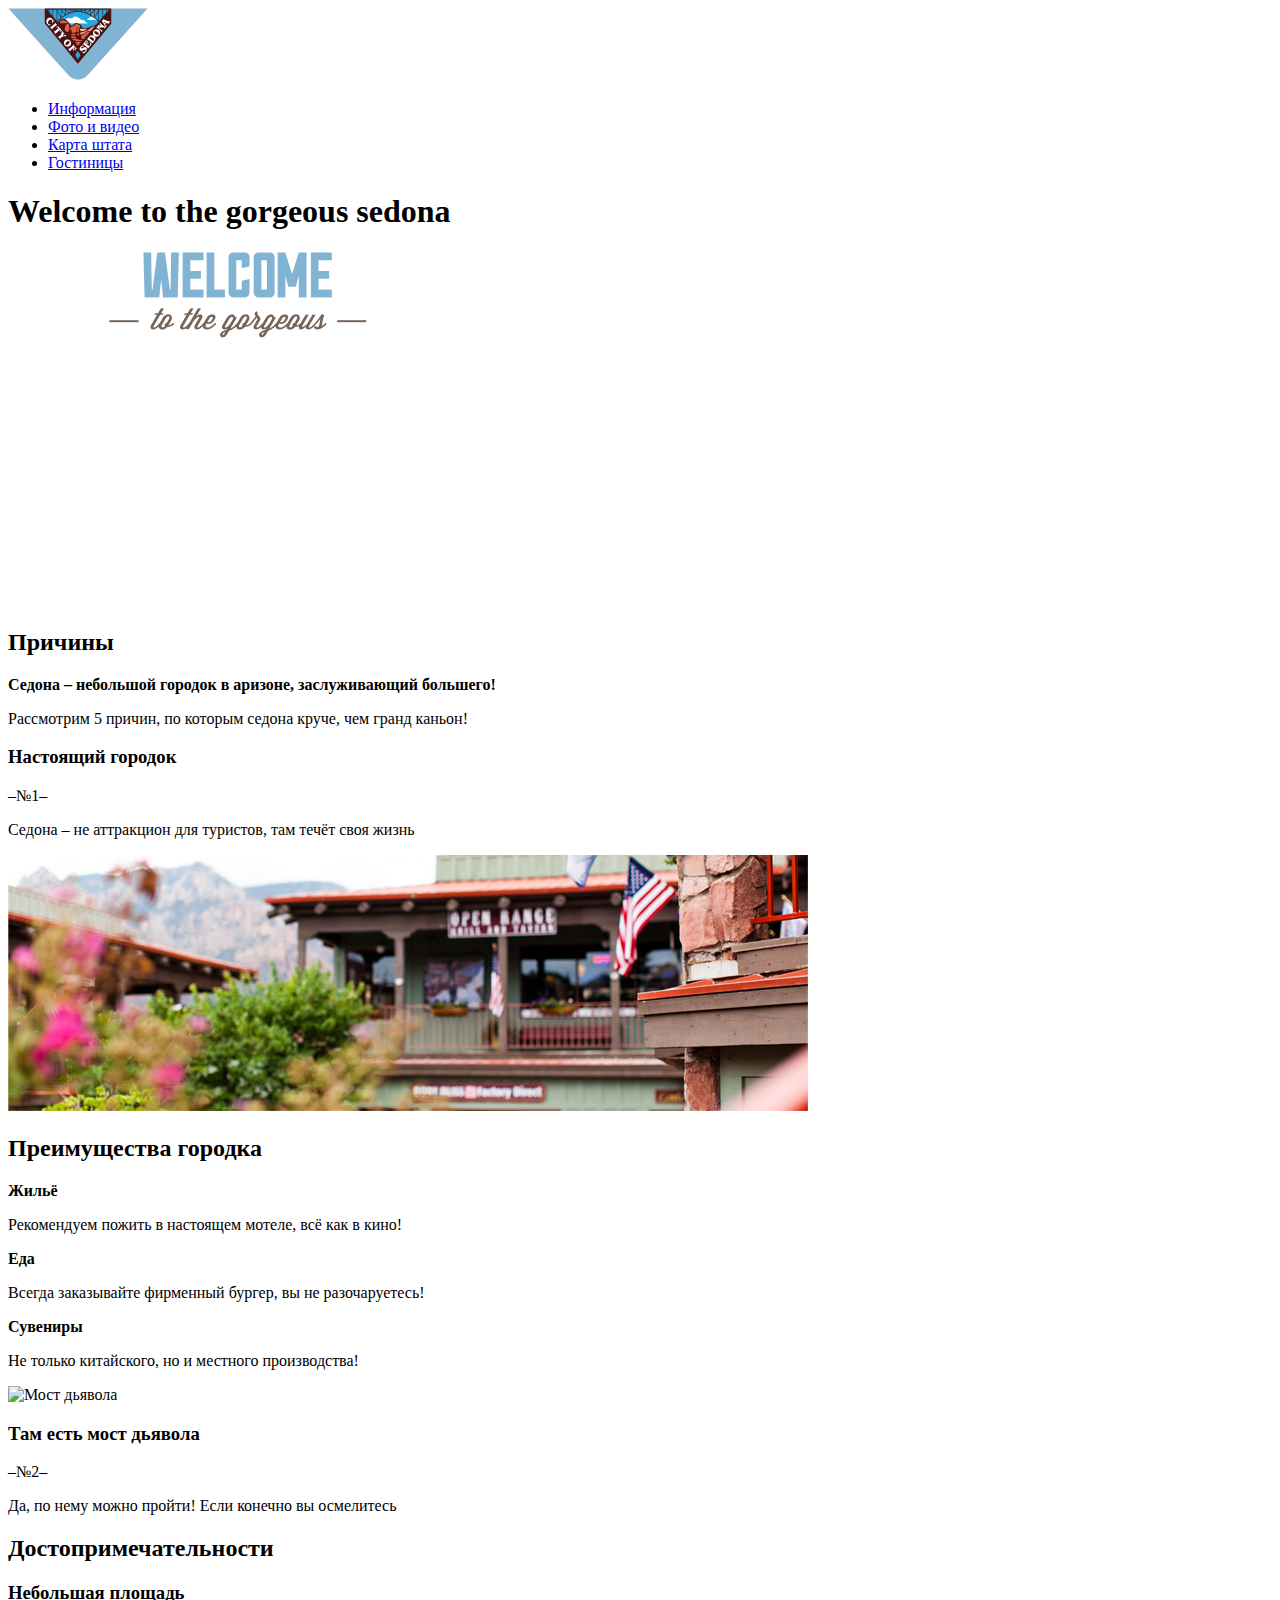
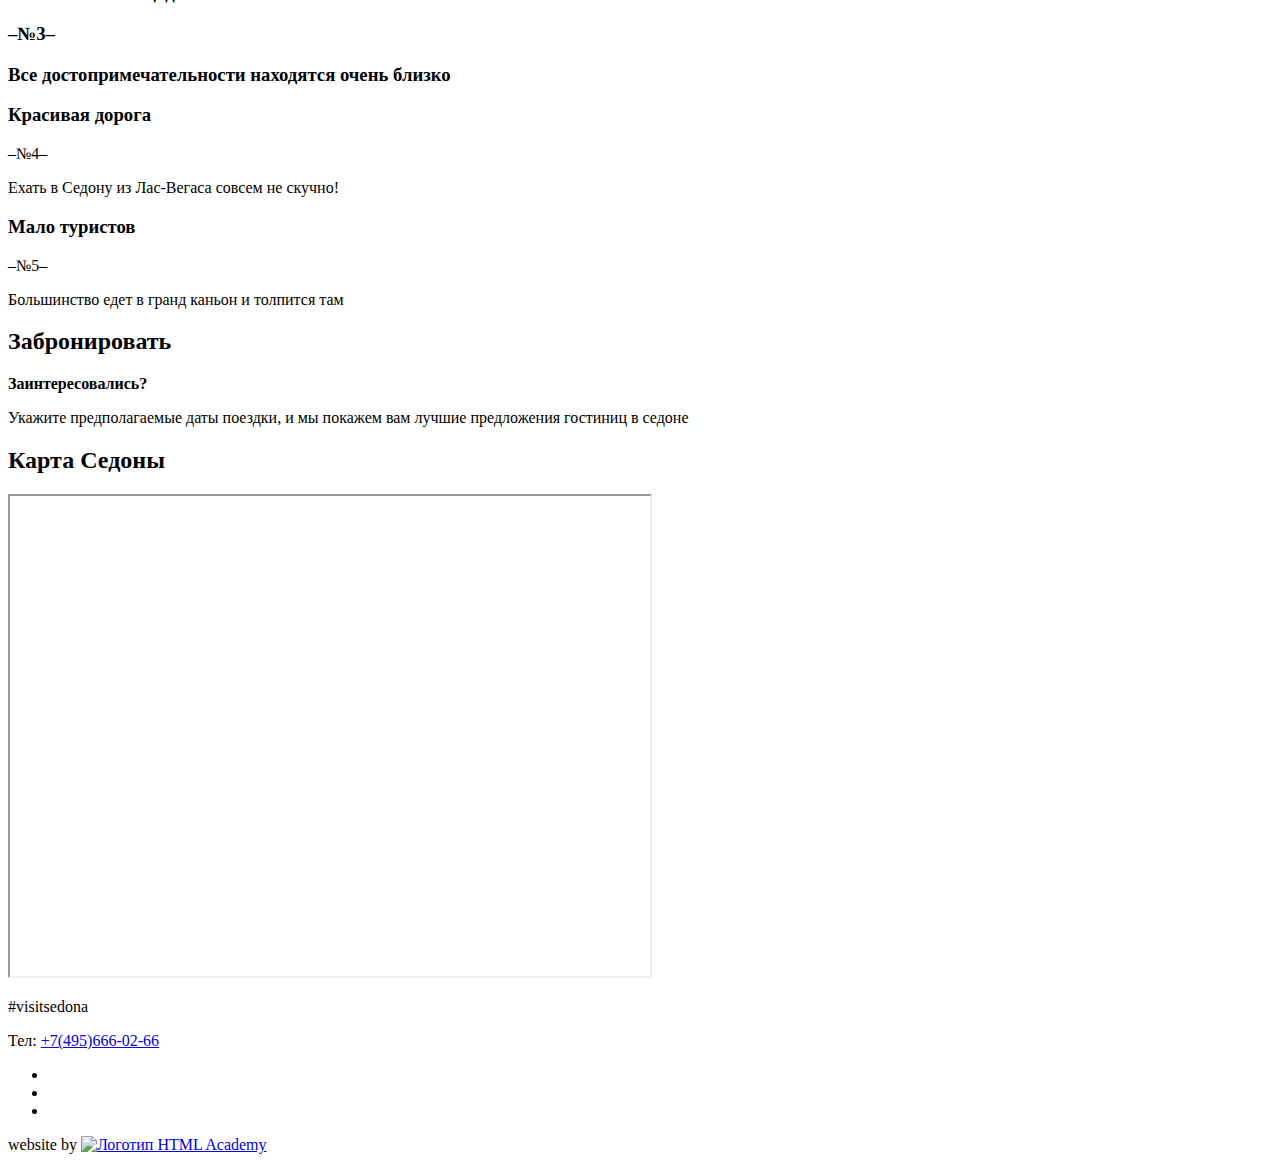
==== index.html @ 11e64c8a "Личный проект: дополняем разметку" ====
<!DOCTYPE html>
<html lang="ru">
<head>
  <meta charset="utf-8">
  <title> Главная HTML Academy: Седона</title>
</head>
<body>
  <header class="header">
    <a class="logo">
      <img src="img/logo.png" alt="Логотип сайта">
    </a>
    <nav class="header_nav">
      <ul class="header_ul">
        <li><a href="#">Информация</a></li>
        <li><a href="#">Фото и видео</a></li>
        <li><a href="#">Карта штата</a></li>
        <li><a href="#">Гостиницы</a></li>
      </ul>
    </nav>
  </header>
  <main>
    <section class="welcome">
      <h1 class="visually-hidden">Welcome to the gorgeous sedona</h1>
      <img src="img/welcome.png" alt="Welcome to the gorgeous sedona">
    </section>
    <section class="reasons">
      <h2 class="visually-hidden">Причины</h2>
      <b>Седона &ndash; небольшой городок в аризоне, заслуживающий большего!</b>
      <p class="welcome_reasons">Рассмотрим 5 причин, по которым седона круче, чем гранд каньон!</p>
    </section>
    <section class="reason-wrapper">
      <div class="reason">
        <h3>Настоящий городок</h3>
        <p>&ndash;&#8470;1&ndash;</p>
        <p>Седона &ndash; не аттракцион для туристов, там течёт своя жизнь</p>
      </div>
      <img src="img/feature-picture.jpg" alt="Городок Седона">
    </section>
    <section class="sub-reason">
      <h2 class="visually-hidden">Преимущества городка</h2>
      <div class="housing">
        <b>Жильё</b>
        <p>Рекомендуем пожить в настоящем мотеле, всё как в кино!</p>
      </div>
      <div class="food">
        <b>Еда</b>
        <p>Всегда заказывайте фирменный бургер, вы не разочаруетесь!</p>
      </div>
      <div class="gifts">
        <b>Сувениры</b>
        <p>Не только китайского, но и местного производства!</p>
      </div>
    </section>
    <section class="reason-wrapper">
      <div class="reason">
        <img src="img/layer-5.png" alt="Мост дьявола">
        <h3>Там есть мост дьявола</h3>
        <p>&ndash;&#8470;2&ndash;</p>
        <p>Да, по нему можно пройти! Если конечно вы осмелитесь</p>
      </div>
    </section>
    <section class="sub-reason">
      <h2 class="visually-hidden">Достопримечательности</h2>
      <div class="reason">
        <h3>Небольшая площадь</h>
          <p>&ndash;&#8470;3&ndash;</p>
          <p>Все достопримечательности находятся очень близко</p>
        </div>
        <div class="reason">
          <h3>Красивая дорога</h3>
          <p>&ndash;&#8470;4&ndash;</p>
          <p>Ехать в Седону из Лас-Вегаса совсем не скучно!</p>
        </div>
        <div class="reason">
          <h3>Мало туристов</h3>
          <p>&ndash;&#8470;5&ndash;</p>
          <p>Большинство едет в гранд каньон и толпится там</p>
        </div>
      </section>
      <section class="check-in">
        <h2 class="visually-hidden">Забронировать</h2>
        <b>Заинтересовались?</b>
        <p>Укажите предполагаемые даты поездки, и мы покажем вам лучшие предложения гостиниц в седоне</p>
        <form class="hotel_search"></form>
      </section>
      <section class="map">
        <h2 class="visually-hidden">Карта Седоны</h2>
        <iframe src="https://www.google.ru/maps/d/embed?mid=1x_XVrxJTtkmkq0SkIdIhxNOTCH0&hl=ru" width="640" height="480"></iframe>
      </section>
    </main>
  <footer>
    <div class="footer-tag">
      <p class="tag">#visitsedona</p>
      <p>Тел: <a href="tel:+74956660266">+7(495)666-02-66</a></p>
    </div>
    <ul>
      <li><a href="#"></a></li>
      <li><a href="#"></a></li>
      <li><a href="#"></a></li>
    </ul>
    <p class="copyright-website">website by
      <a href="https://htmlacademy.ru/intensive/htmlcss">
      <img src="img/logo-htmla.png" alt="Логотип HTML Academy"></a>
    </p>
  </footer>
  </body>
  </html>
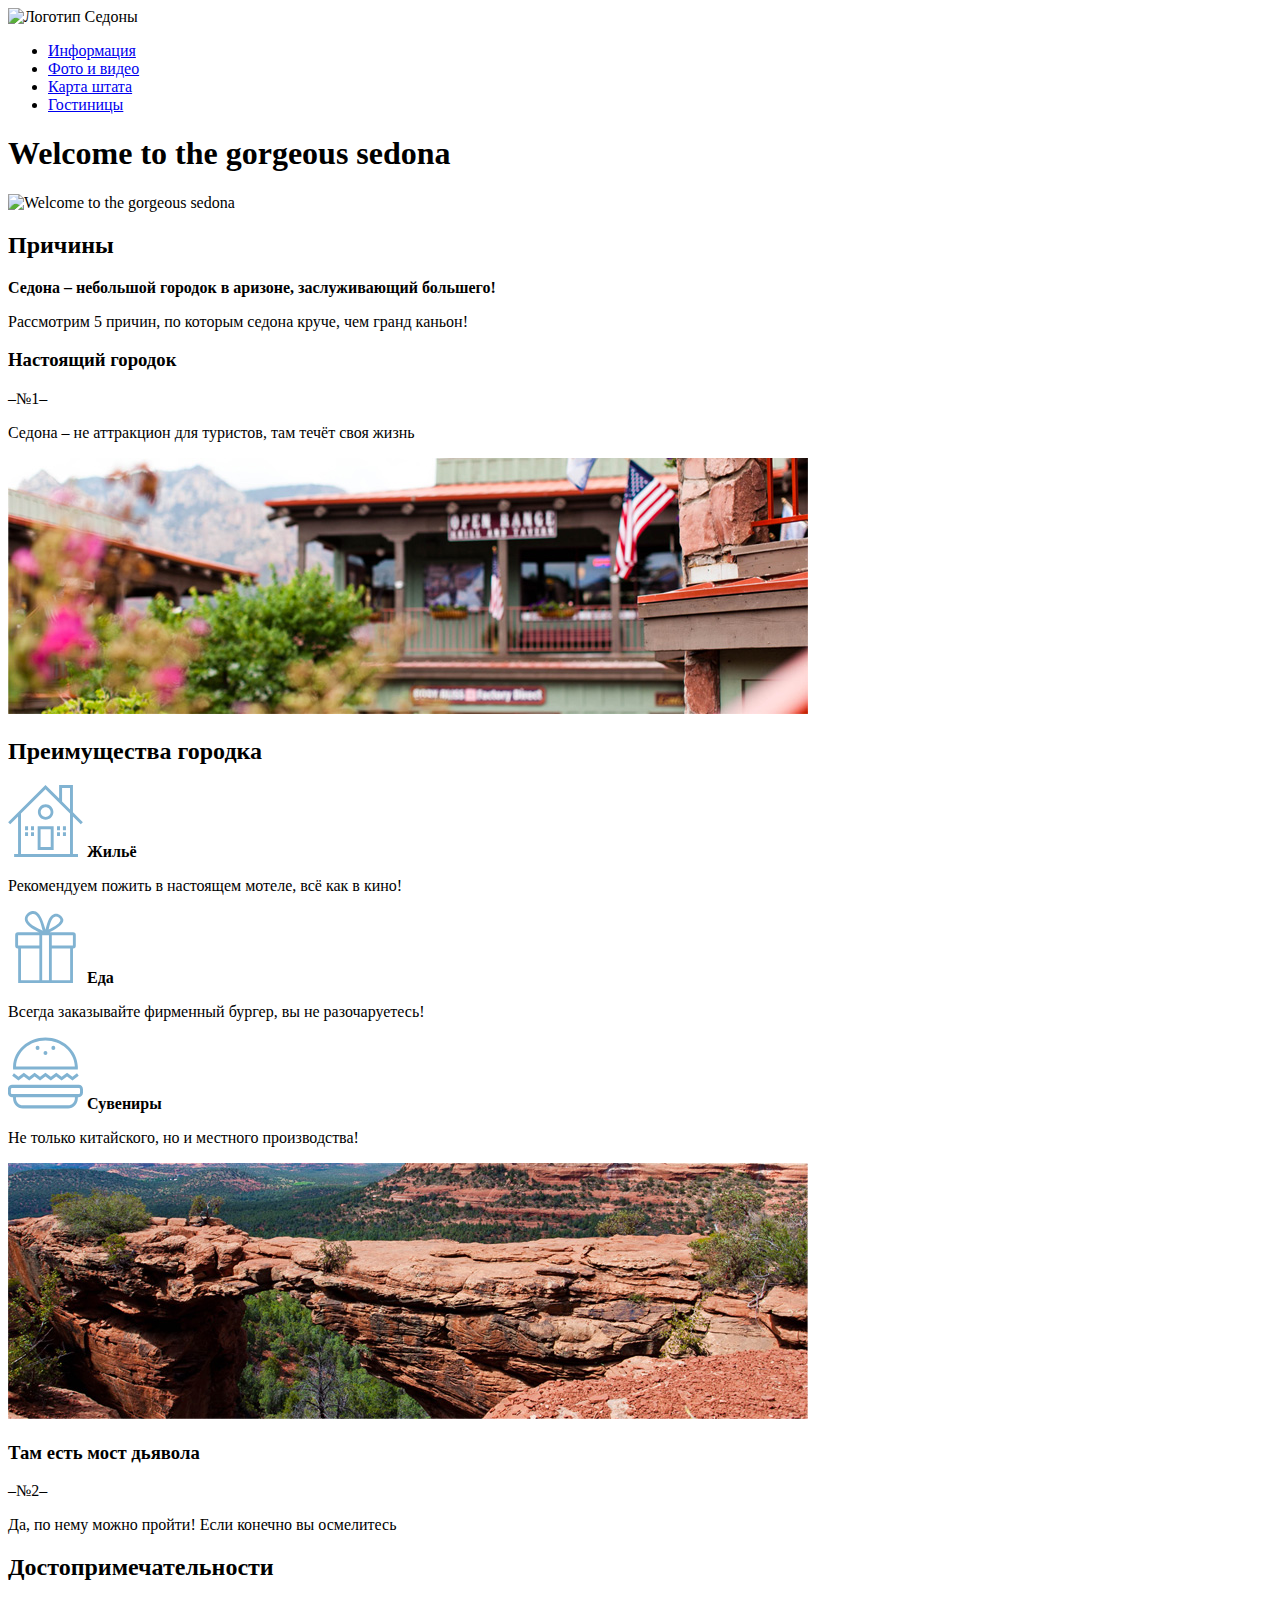
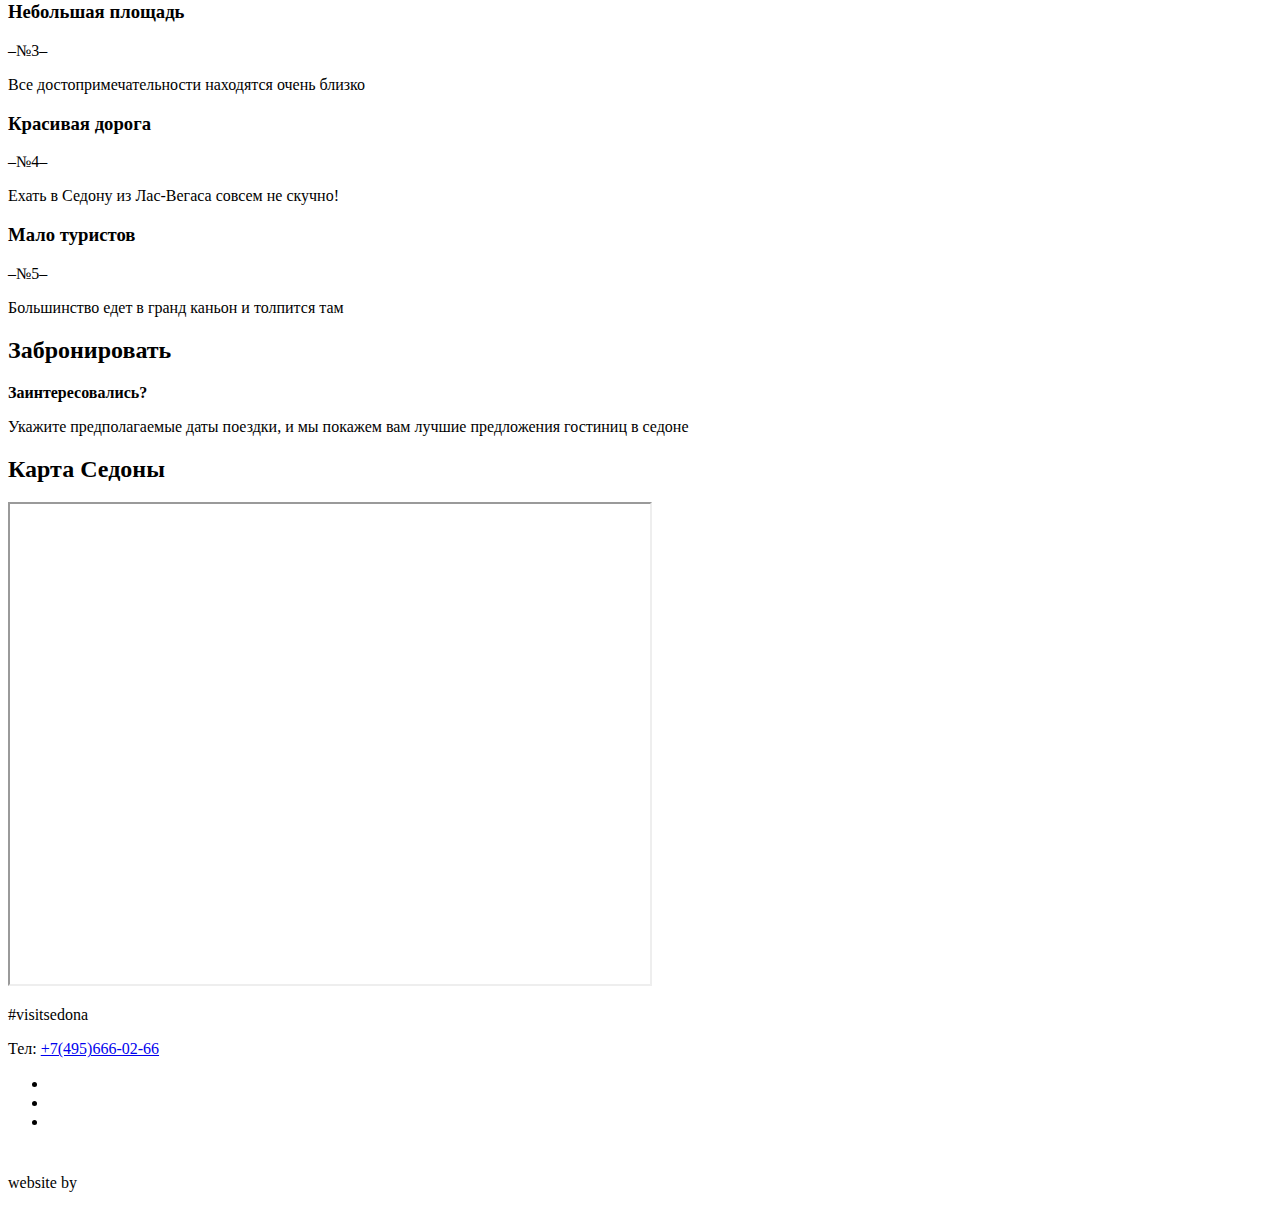
==== commit e5a5c6d0: "Личный проект: начинаем готовить графику" ====
--- a/index.html
+++ b/index.html
@@ -7,7 +7,7 @@
 <body>
   <header class="header">
     <a class="logo">
-      <img src="img/logo.png" alt="Логотип сайта">
+      <img src="img/logo.svg" width="140" height="71" alt="Логотип Седоны">
     </a>
     <nav class="header_nav">
       <ul class="header_ul">
@@ -21,7 +21,7 @@
   <main>
     <section class="welcome">
       <h1 class="visually-hidden">Welcome to the gorgeous sedona</h1>
-      <img src="img/welcome.png" alt="Welcome to the gorgeous sedona">
+      <img src="img/welcome.svg" width="459" height="353" alt="Welcome to the gorgeous sedona">
     </section>
     <section class="reasons">
       <h2 class="visually-hidden">Причины</h2>
@@ -34,26 +34,29 @@
         <p>&ndash;&#8470;1&ndash;</p>
         <p>Седона &ndash; не аттракцион для туристов, там течёт своя жизнь</p>
       </div>
-      <img src="img/feature-picture.jpg" alt="Городок Седона">
+      <img src="img/feature-picture.jpg" width="800" height="256" alt="Городок Седона">
     </section>
     <section class="sub-reason">
       <h2 class="visually-hidden">Преимущества городка</h2>
       <div class="housing">
+        <img src="img/icon-1.svg" width="75px" height="72px" alt="Жильё">
         <b>Жильё</b>
         <p>Рекомендуем пожить в настоящем мотеле, всё как в кино!</p>
       </div>
       <div class="food">
+        <img src="img/icon-2.svg" width="75px" height="72px" alt="Еда">
         <b>Еда</b>
         <p>Всегда заказывайте фирменный бургер, вы не разочаруетесь!</p>
       </div>
       <div class="gifts">
+        <img src="img/icon-3.svg" width="75px" height="72px" alt="Сувениры">
         <b>Сувениры</b>
         <p>Не только китайского, но и местного производства!</p>
       </div>
     </section>
     <section class="reason-wrapper">
       <div class="reason">
-        <img src="img/layer-5.png" alt="Мост дьявола">
+        <img src="img/layer-5.jpg" width="800" height="256" alt="Мост дьявола">
         <h3>Там есть мост дьявола</h3>
         <p>&ndash;&#8470;2&ndash;</p>
         <p>Да, по нему можно пройти! Если конечно вы осмелитесь</p>
@@ -62,7 +65,7 @@
     <section class="sub-reason">
       <h2 class="visually-hidden">Достопримечательности</h2>
       <div class="reason">
-        <h3>Небольшая площадь</h>
+        <h3>Небольшая площадь</h3>
           <p>&ndash;&#8470;3&ndash;</p>
           <p>Все достопримечательности находятся очень близко</p>
         </div>
@@ -94,13 +97,13 @@
       <p>Тел: <a href="tel:+74956660266">+7(495)666-02-66</a></p>
     </div>
     <ul>
-      <li><a href="#"></a></li>
-      <li><a href="#"></a></li>
-      <li><a href="#"></a></li>
+      <li><a href="#"><img src="img/twitter.svg" width="17px" height="15px" alt="твиттер"></a></li>
+      <li><a href="#"><img src="img/fb-icon.svg" width="17px" height="15px" alt="фейсбук"></a></li>
+      <li><a href="#"><img src="img/youtube.svg" width="17px" height="15px" alt="ютуб"></a></li>
     </ul>
     <p class="copyright-website">website by
       <a href="https://htmlacademy.ru/intensive/htmlcss">
-      <img src="img/logo-htmla.png" alt="Логотип HTML Academy"></a>
+      <img src="img/logo-htmla.svg" width="115" height="41" alt="Логотип HTML Academy"></a>
     </p>
   </footer>
   </body>
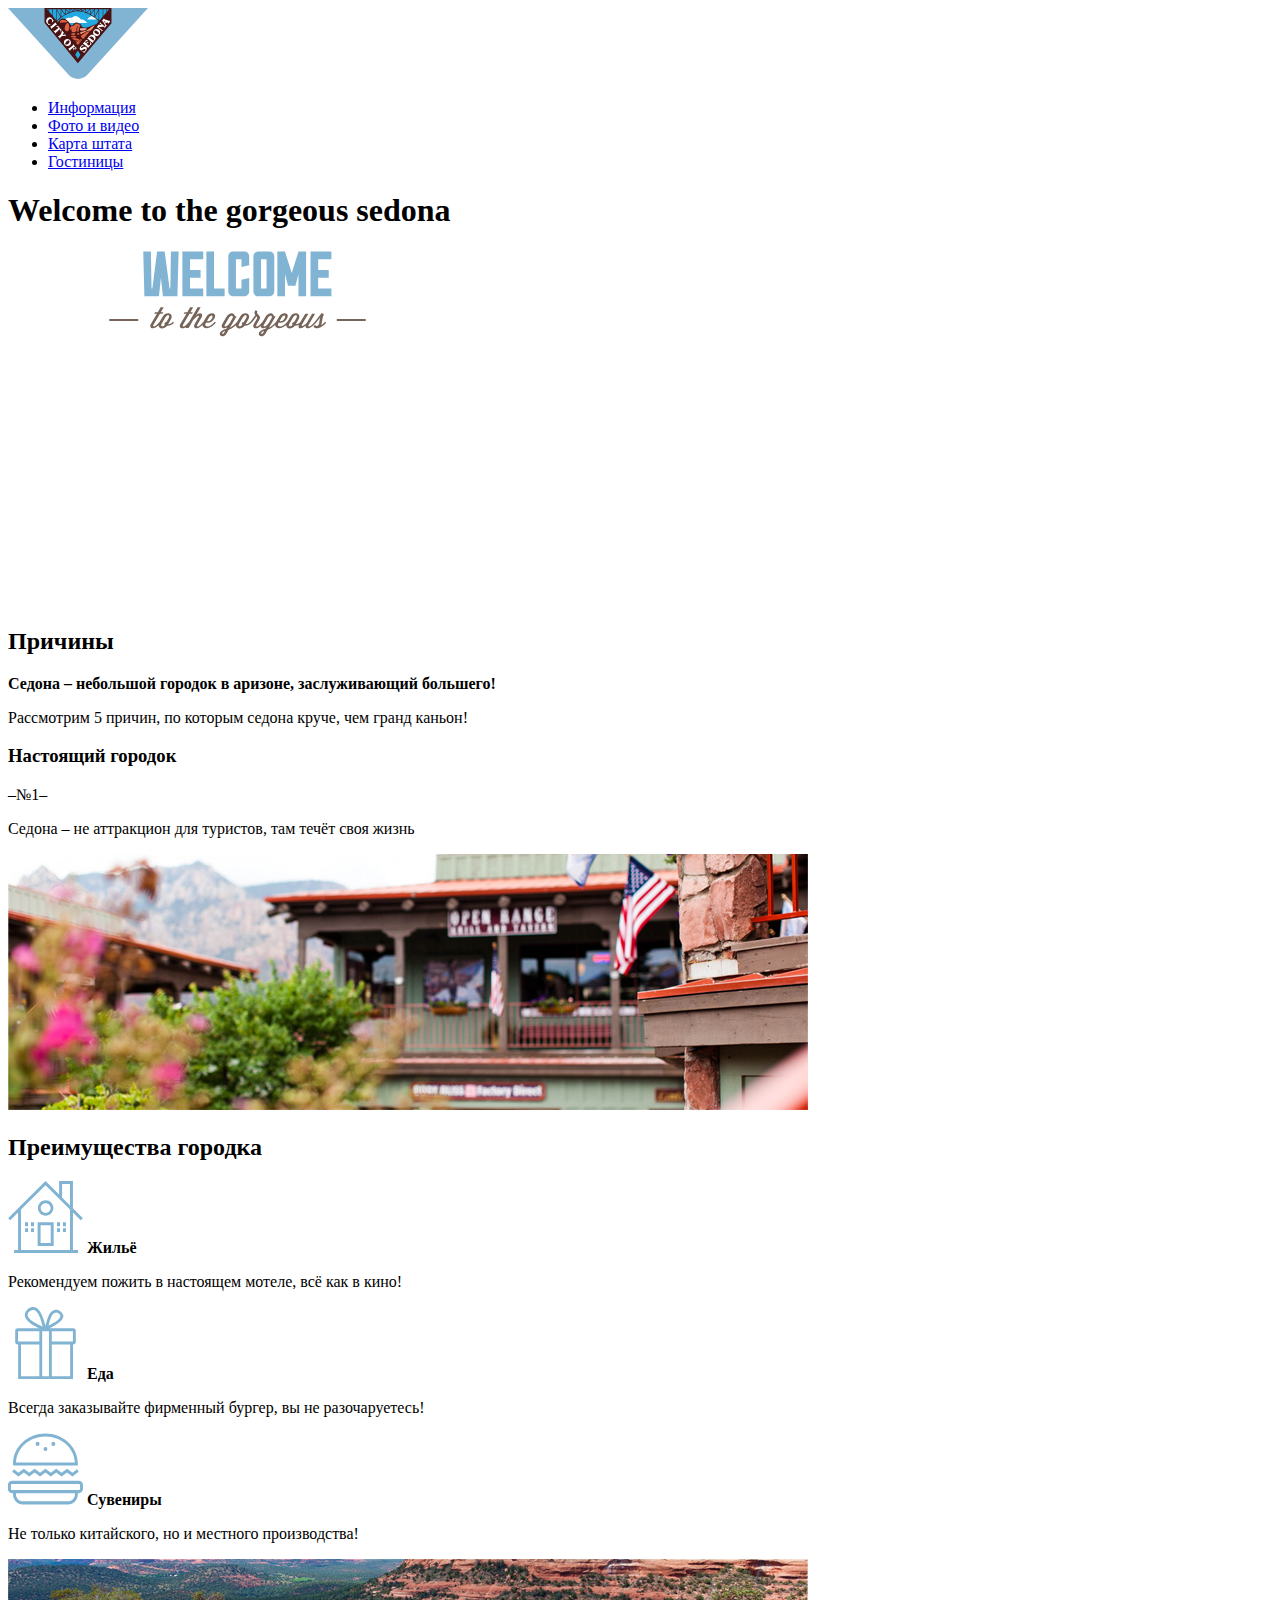
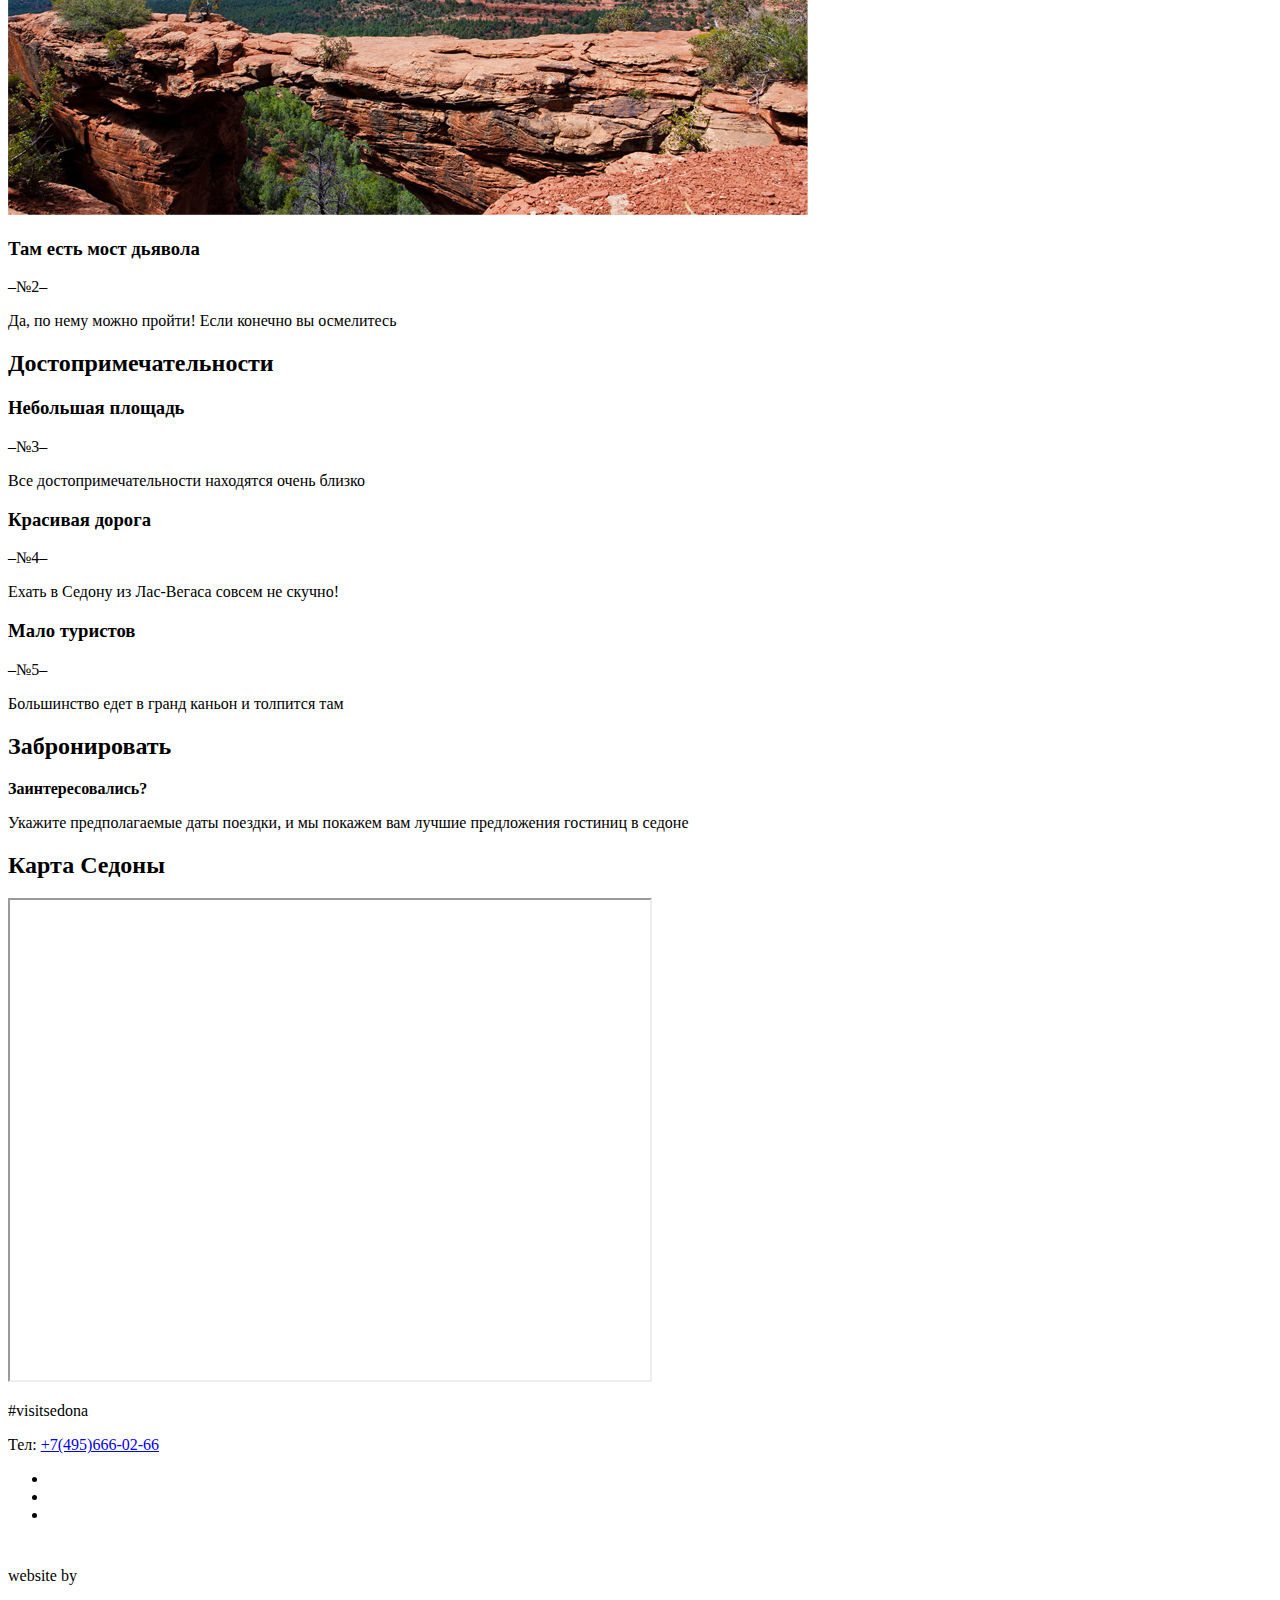
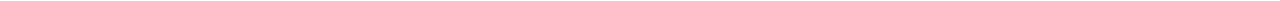
==== commit fea01085: "Личный проект: начинаем готовить графику" ====
--- a/index.html
+++ b/index.html
@@ -97,9 +97,9 @@
       <p>Тел: <a href="tel:+74956660266">+7(495)666-02-66</a></p>
     </div>
     <ul>
-      <li><a href="#"><img src="img/twitter.svg" width="17px" height="15px" alt="твиттер"></a></li>
-      <li><a href="#"><img src="img/fb-icon.svg" width="17px" height="15px" alt="фейсбук"></a></li>
-      <li><a href="#"><img src="img/youtube.svg" width="17px" height="15px" alt="ютуб"></a></li>
+      <li><a href="#"></a></li>
+      <li><a href="#"></a></li>
+      <li><a href="#"></a></li>
     </ul>
     <p class="copyright-website">website by
       <a href="https://htmlacademy.ru/intensive/htmlcss">
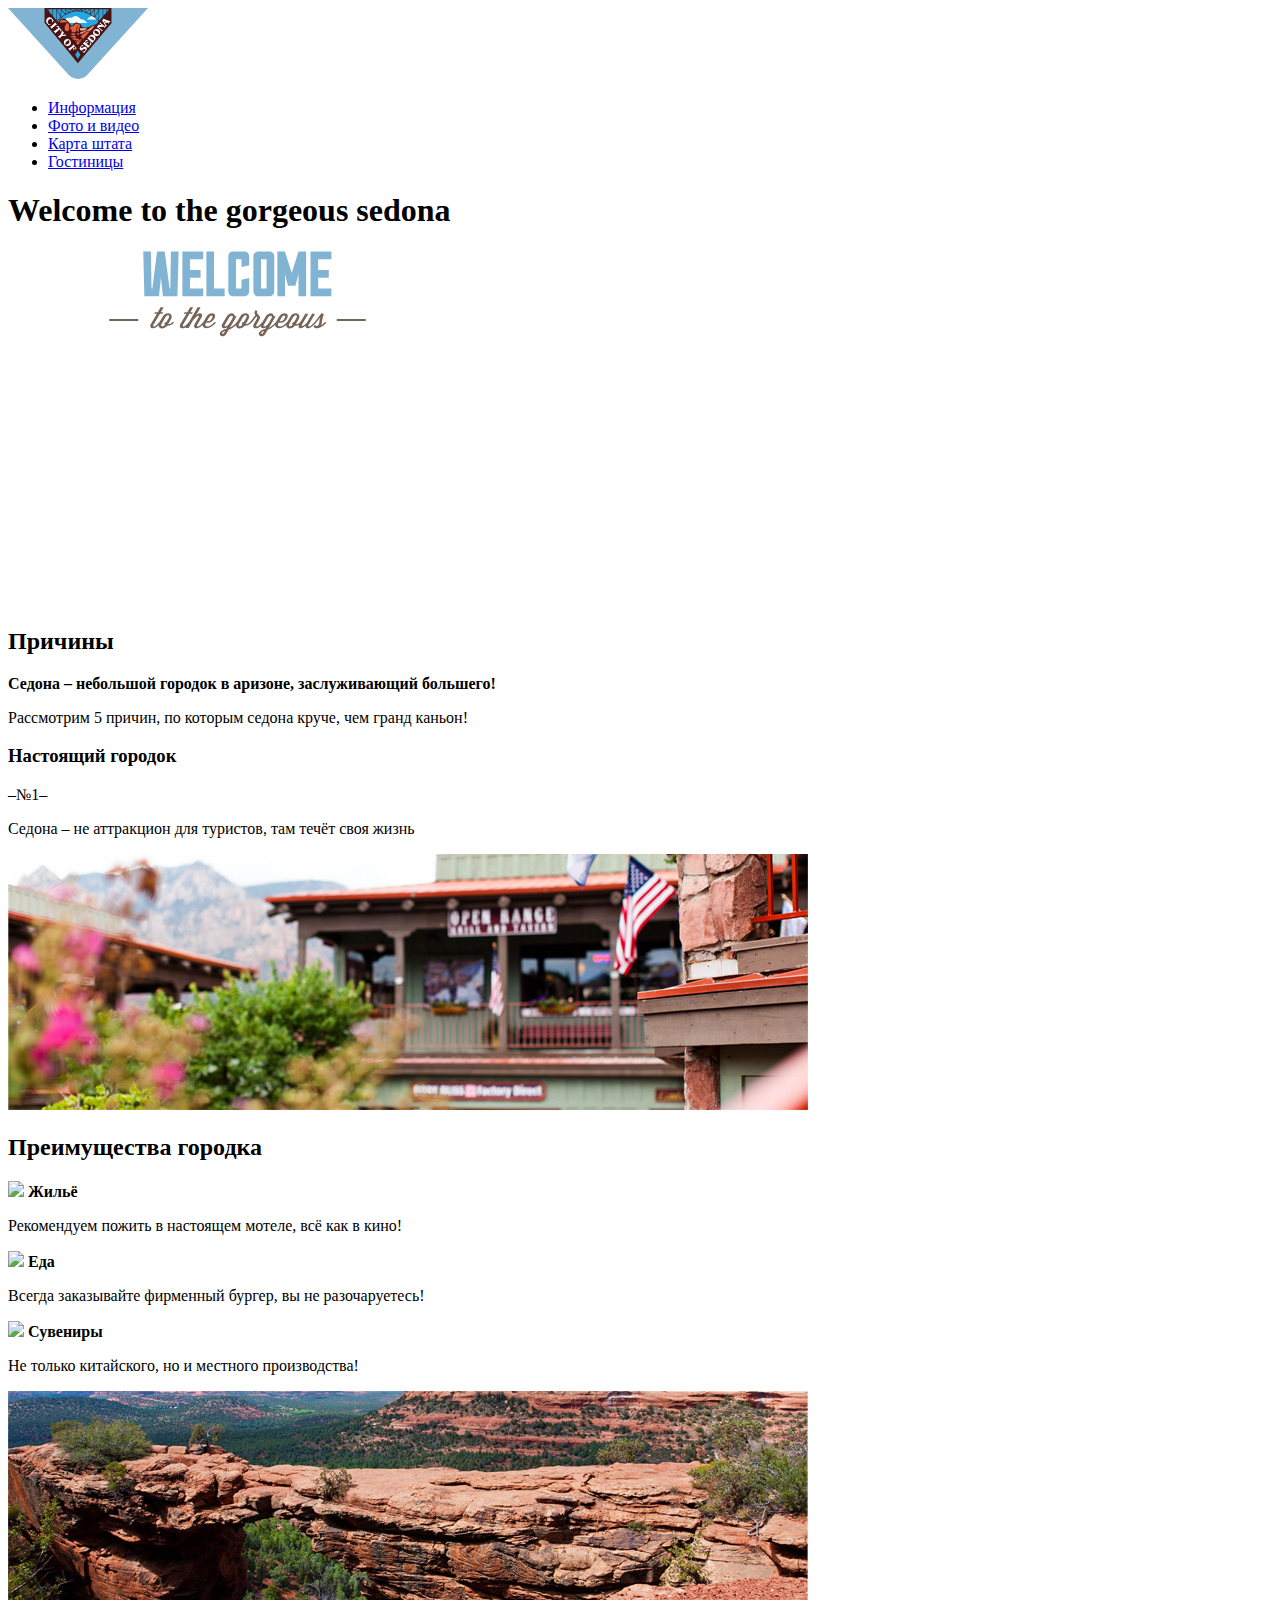
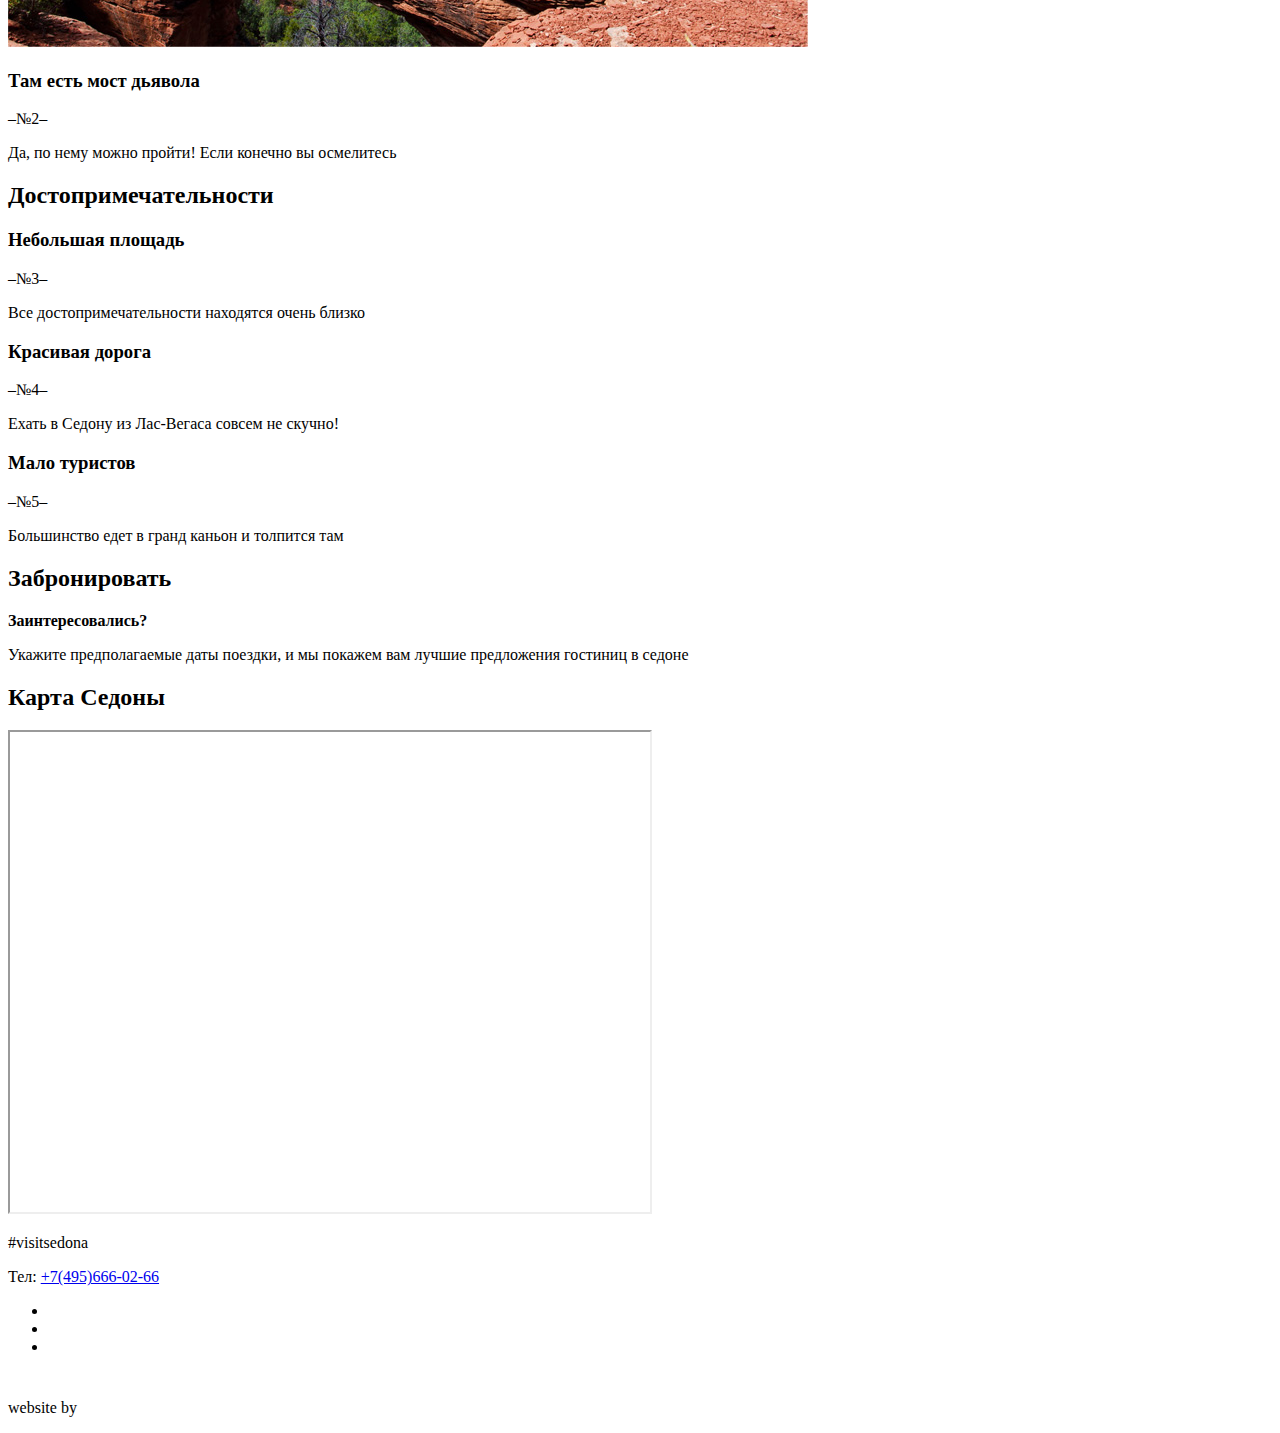
==== commit 27576d20: "Личный проект: начинаем готовить графику исправлено" ====
--- a/index.html
+++ b/index.html
@@ -39,17 +39,17 @@
     <section class="sub-reason">
       <h2 class="visually-hidden">Преимущества городка</h2>
       <div class="housing">
-        <img src="img/icon-1.svg" width="75px" height="72px" alt="Жильё">
+        <img src="#">
         <b>Жильё</b>
         <p>Рекомендуем пожить в настоящем мотеле, всё как в кино!</p>
       </div>
       <div class="food">
-        <img src="img/icon-2.svg" width="75px" height="72px" alt="Еда">
+        <img src="#">
         <b>Еда</b>
         <p>Всегда заказывайте фирменный бургер, вы не разочаруетесь!</p>
       </div>
       <div class="gifts">
-        <img src="img/icon-3.svg" width="75px" height="72px" alt="Сувениры">
+        <img src="#">
         <b>Сувениры</b>
         <p>Не только китайского, но и местного производства!</p>
       </div>
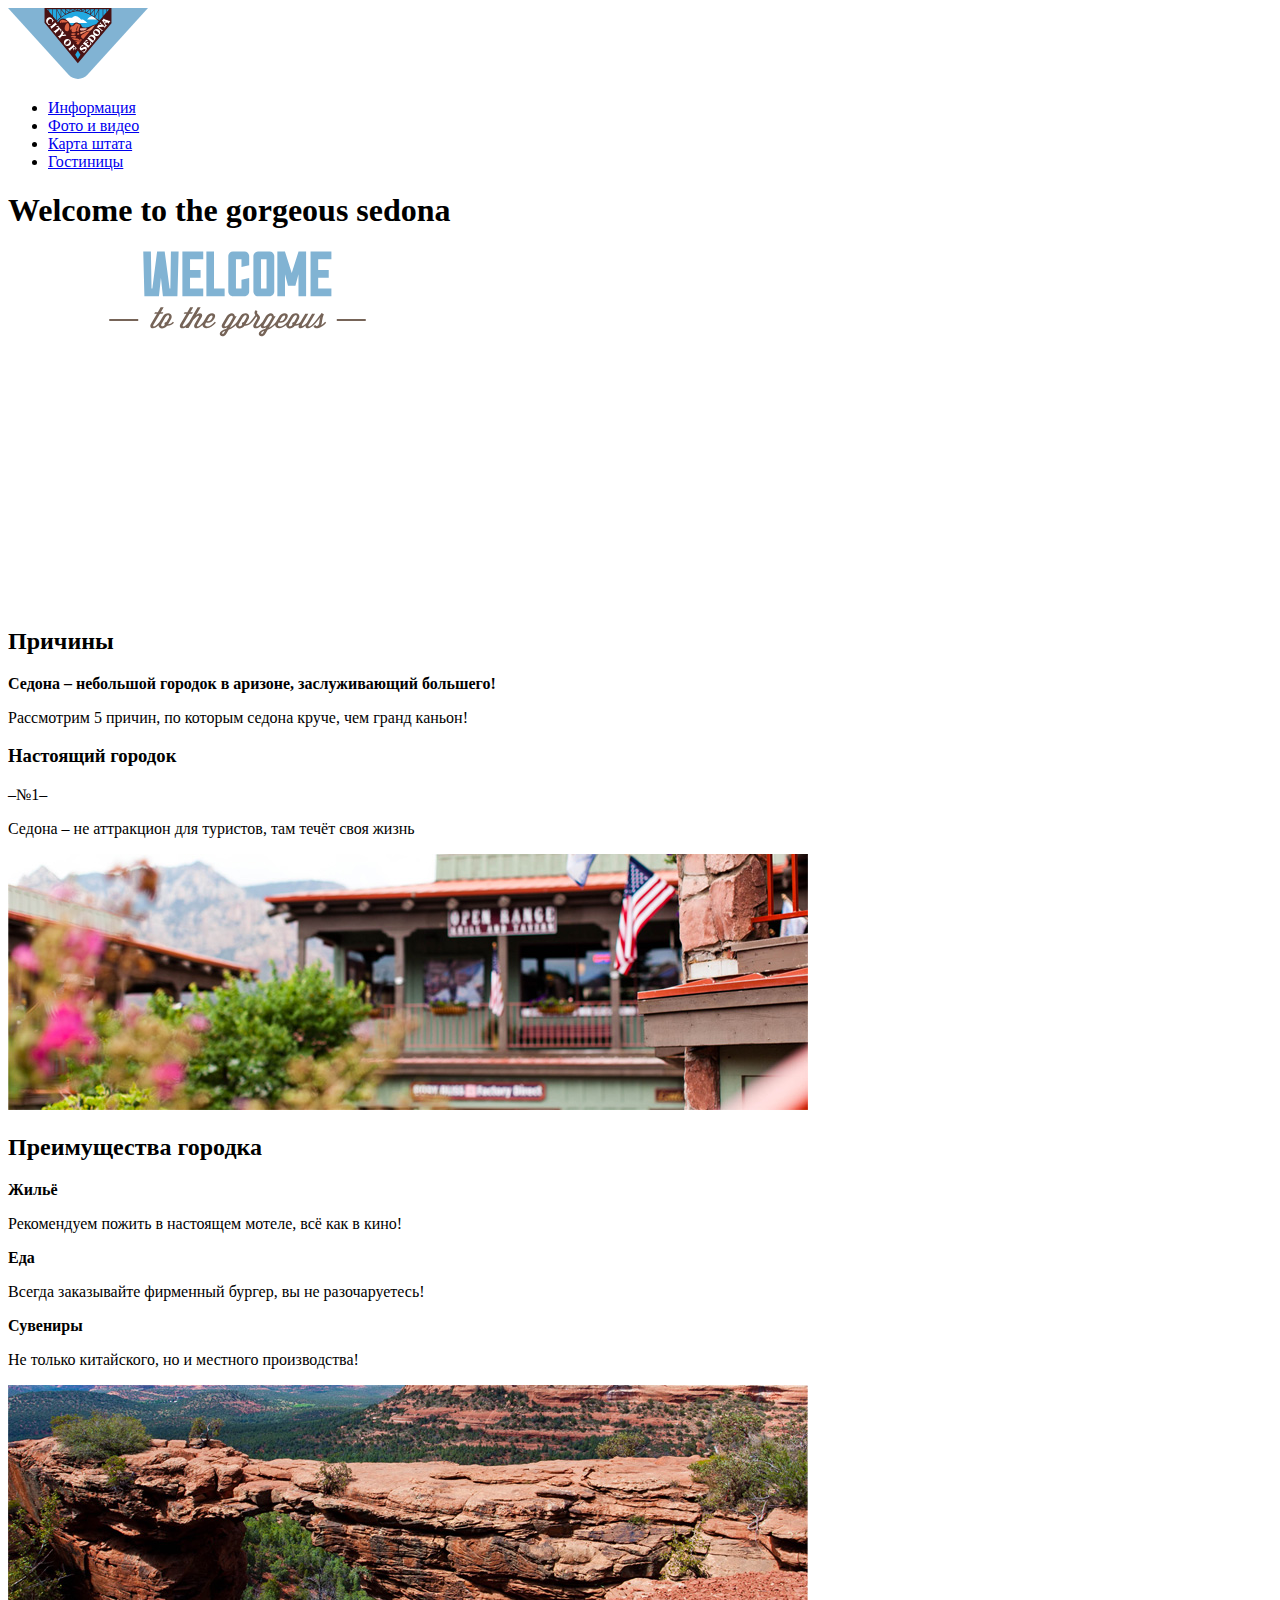
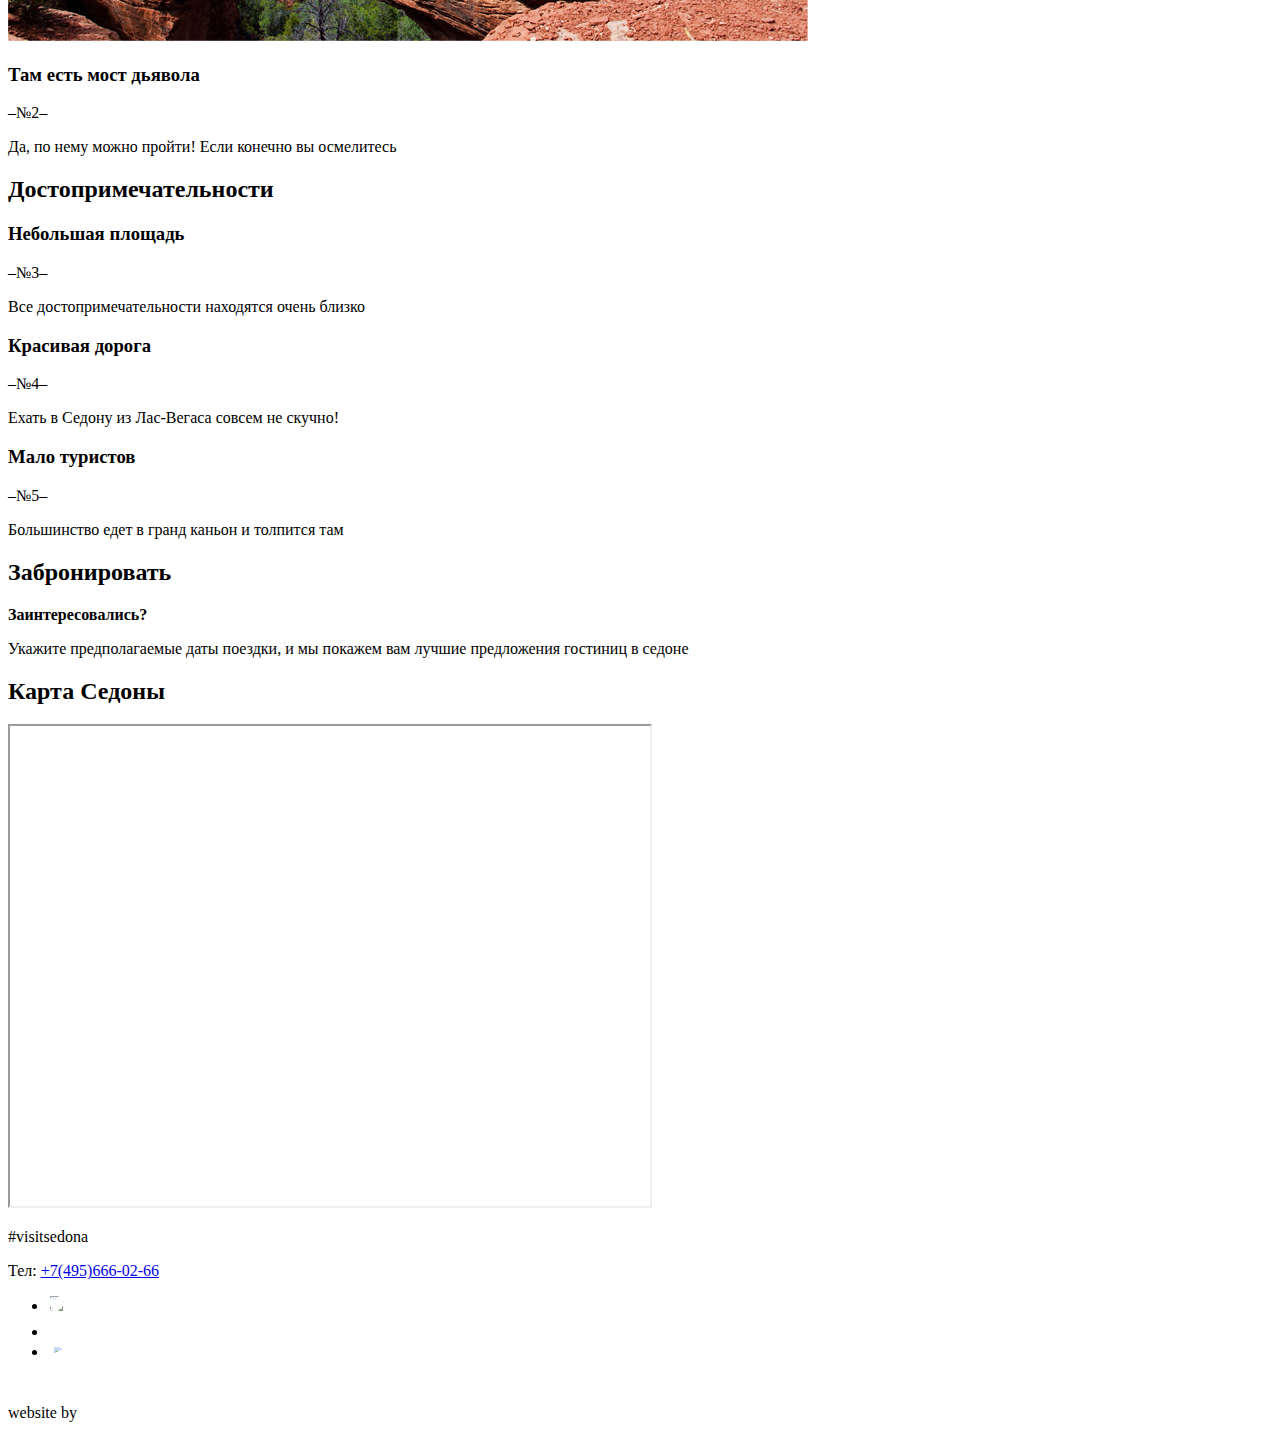
==== commit b6918801: "Личный проект: продолжаем подготовку графики" ====
--- a/index.html
+++ b/index.html
@@ -39,17 +39,14 @@
     <section class="sub-reason">
       <h2 class="visually-hidden">Преимущества городка</h2>
       <div class="housing">
-        <img src="#">
         <b>Жильё</b>
         <p>Рекомендуем пожить в настоящем мотеле, всё как в кино!</p>
       </div>
       <div class="food">
-        <img src="#">
         <b>Еда</b>
         <p>Всегда заказывайте фирменный бургер, вы не разочаруетесь!</p>
       </div>
       <div class="gifts">
-        <img src="#">
         <b>Сувениры</b>
         <p>Не только китайского, но и местного производства!</p>
       </div>
@@ -97,9 +94,13 @@
       <p>Тел: <a href="tel:+74956660266">+7(495)666-02-66</a></p>
     </div>
     <ul>
-      <li><a href="#"></a></li>
-      <li><a href="#"></a></li>
-      <li><a href="#"></a></li>
+      <li><a href="#"><svg xmlns="http://www.w3.org/2000/svg" xmlns:xlink="http://www.w3.org/1999/xlink" width="17" height="15" viewBox="0 0 17 15">
+          <image width="17" height="15" overflow="visible" xlink:href="t.png"/>
+          <path fill="#FFF" d="M10.95.144c1.685-.496 2.984.27 3.577 1.179.673-.231 1.331-.481 2.011-.708a2.345 2.345 0 0 1-.857 1.768c.685.17 1.304-.491 1.304-.491-.169 1-1.006 1.788-1.563 2.024-.231 6.75-3.175 11.217-10.077 11.082h-.446c-.41 0-4.164-.46-4.898-1.887 2.271.196 3.893-.422 4.693-1.177-.96-.3-2.679-.477-2.979-2.95.349.106.564.228 1.19.119C1.705 8.247.374 7.53.448 5.33c.285.328 1.067.536 1.34.472C1.085 5.561-.182 2.442.894.85c1.818 1.854 3.735 3.606 7.152 3.773C8.254 2.33 9.183.793 10.95.144z"/></svg></a></li>
+      <li><a href="#"><svg xmlns="http://www.w3.org/2000/svg" width="12" height="22" viewBox="0 0 12 22"><path fill="#FFF" d="M12 4V0H8a4 4 0 0 0-4 4v4H0v4h4v10h4V12h4V8H8V4h4z"/></svg></a></li>
+      <li><a href="#"><svg xmlns="http://www.w3.org/2000/svg" xmlns:xlink="http://www.w3.org/1999/xlink" width="20" height="16" viewBox="0 0 20 16">
+          <image width="20" height="16" overflow="visible" xlink:href="youtube.png"/>
+          <path fill="#FFF" d="M17 0H3C1.35 0 0 1.35 0 3v10c0 1.65 1.35 3 3 3h14c1.65 0 3-1.35 3-3V3c0-1.65-1.35-3-3-3zM6.027 11.998V4.002L15.014 8l-8.987 3.998z"/></svg></a></li>
     </ul>
     <p class="copyright-website">website by
       <a href="https://htmlacademy.ru/intensive/htmlcss">
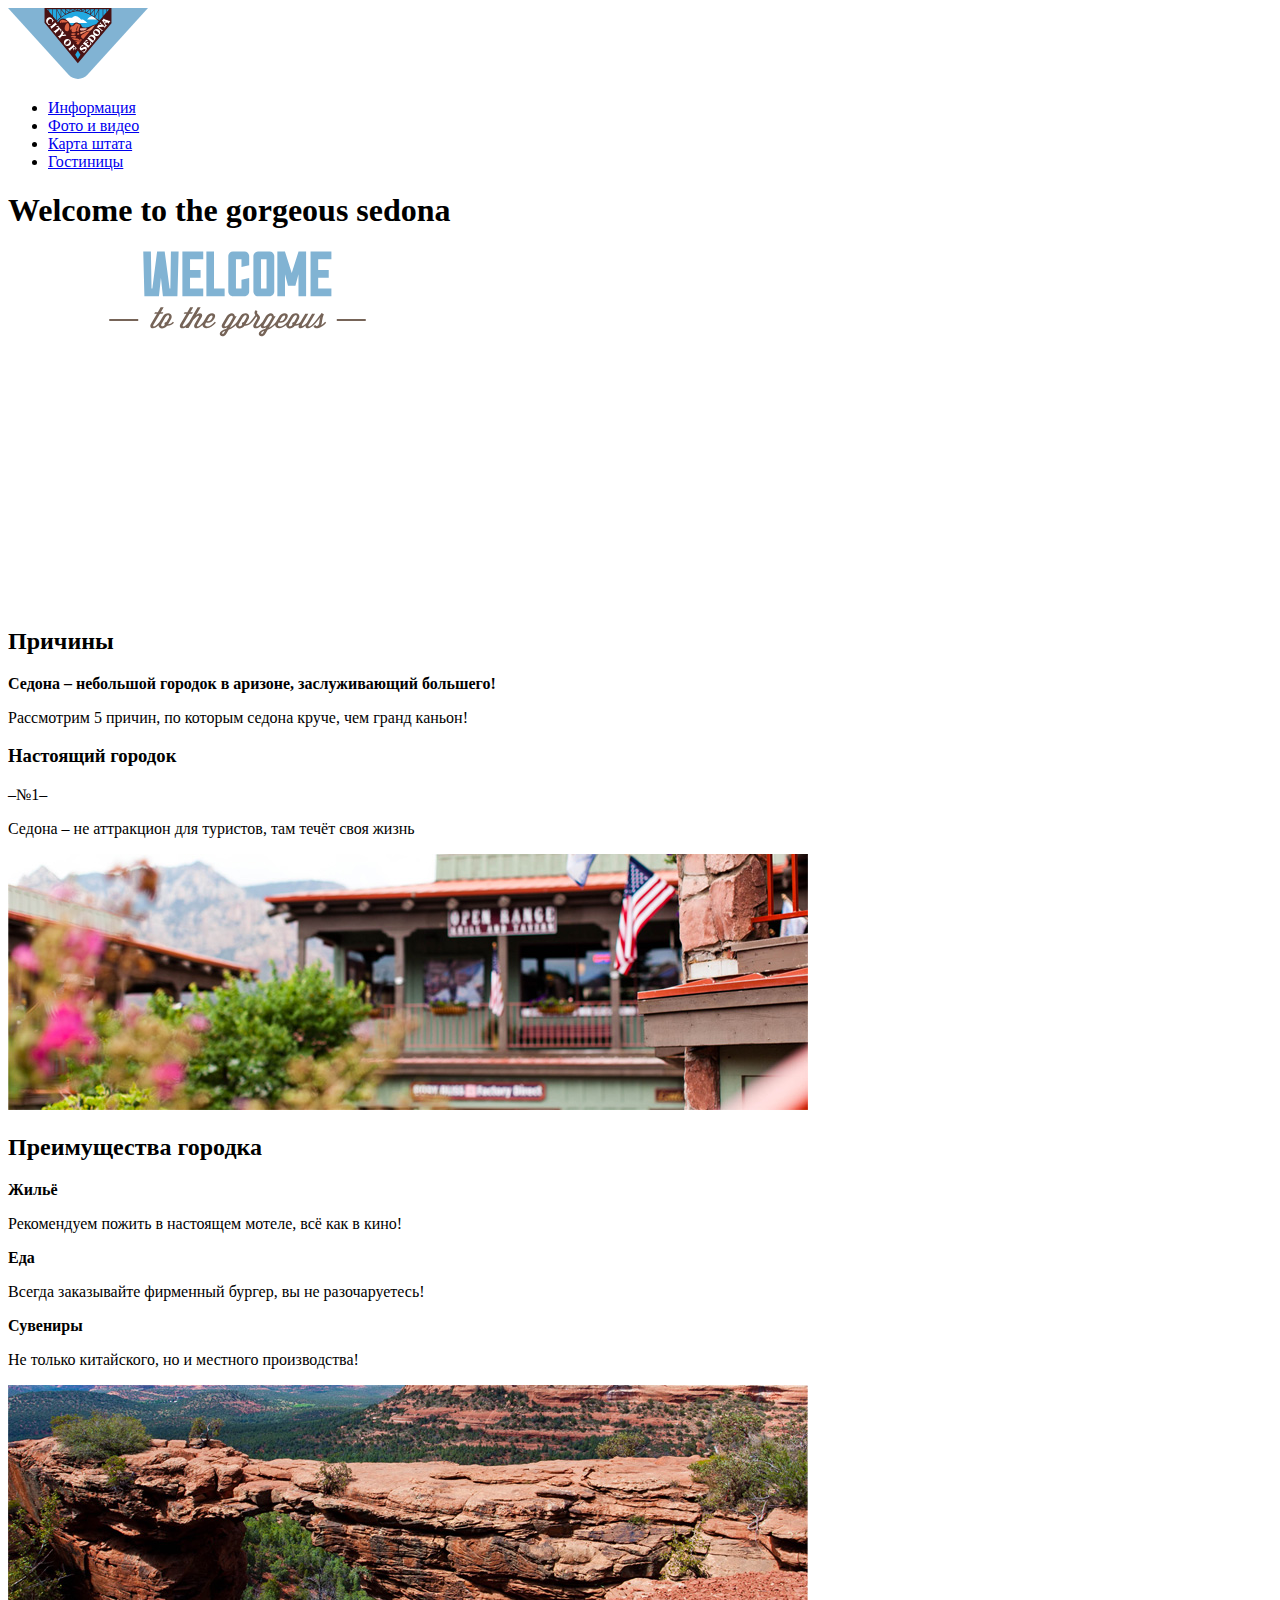
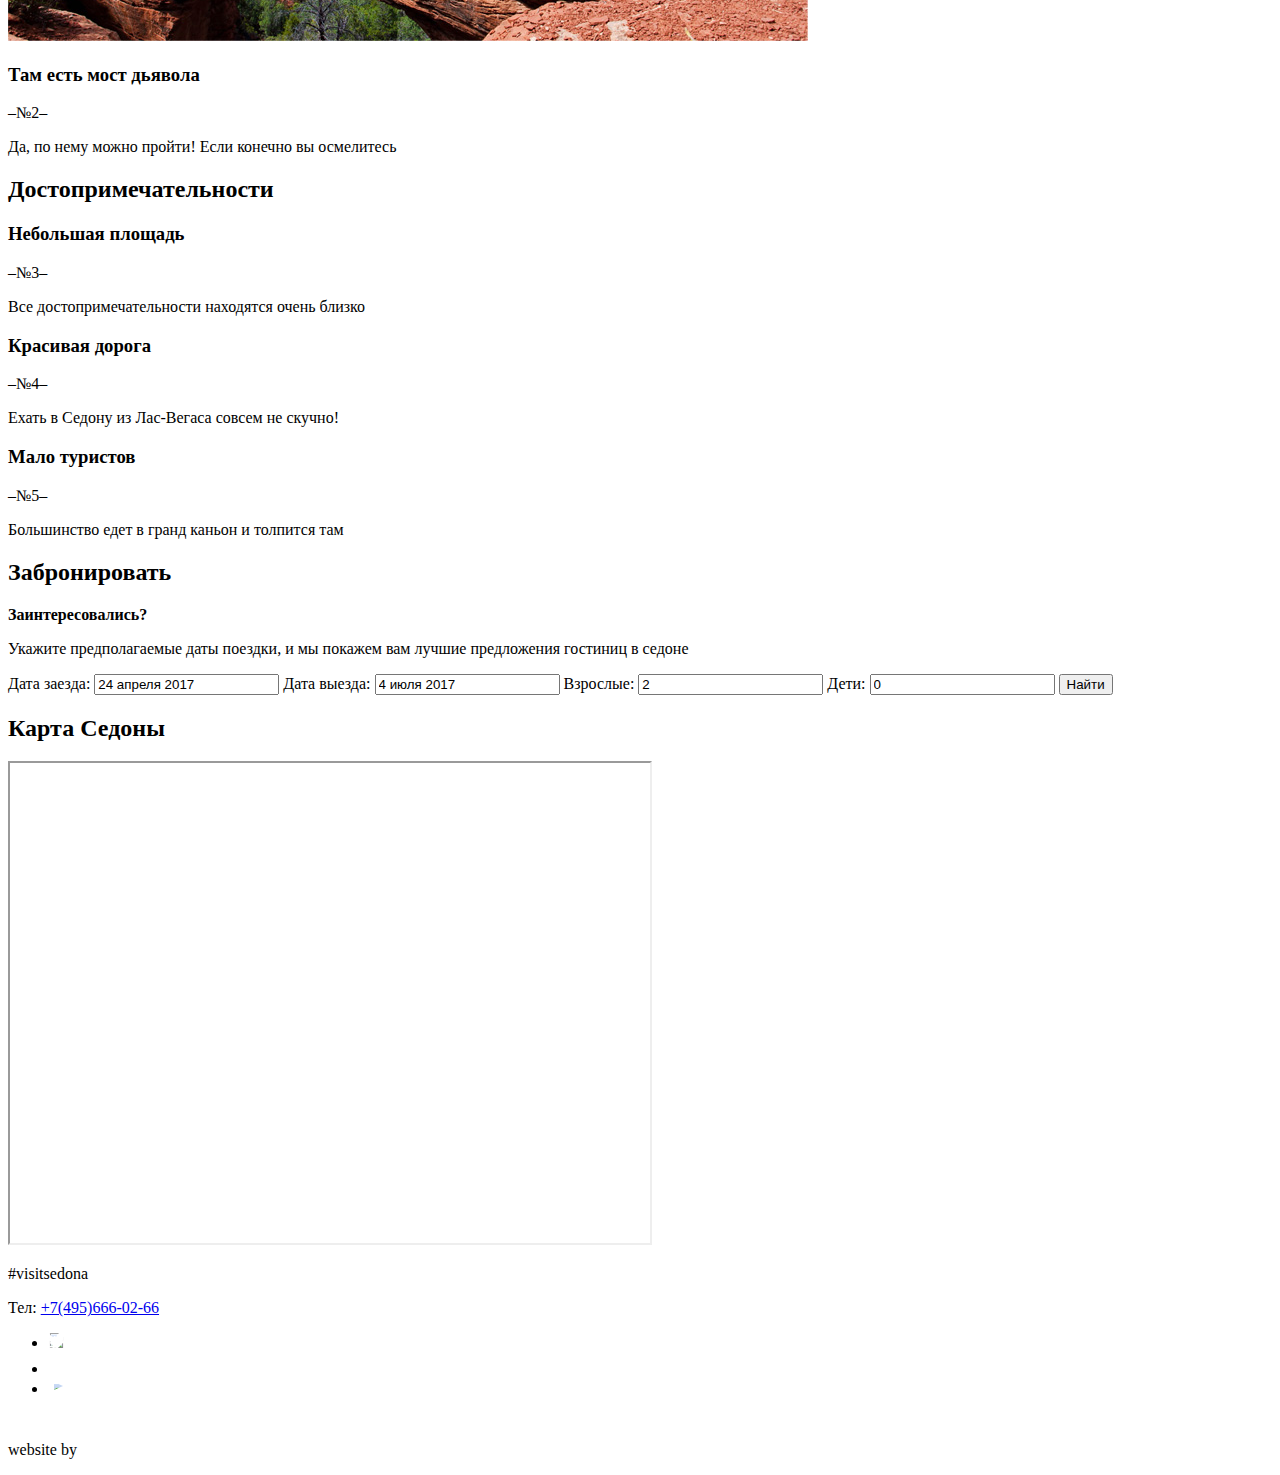
==== commit ca30fdb9: "Личный проект: продолжаем разметку" ====
--- a/index.html
+++ b/index.html
@@ -81,7 +81,17 @@
         <h2 class="visually-hidden">Забронировать</h2>
         <b>Заинтересовались?</b>
         <p>Укажите предполагаемые даты поездки, и мы покажем вам лучшие предложения гостиниц в седоне</p>
-        <form class="hotel_search"></form>
+        <form class="hotel-search" action="https://echo.htmlacademy.ru" method="get">
+          <label for="arrival">Дата заезда:</label>
+            <input type="text" id="arrival" name="arrival" value="24 апреля 2017">
+          <label for="departure">Дата выезда:</label>
+					  <input type="text" id="departure" name="departure" value="4 июля 2017">
+          <label for="adults">Взрослые:</label>
+				  	<input type="number" id="adults" name="quantity" value="2">
+          <label for="children">Дети:</label>
+					  <input type="number" id="children" name="quantity" value="0">
+            <input type="submit" name="search" value="Найти">
+        </form>
       </section>
       <section class="map">
         <h2 class="visually-hidden">Карта Седоны</h2>
@@ -94,11 +104,11 @@
       <p>Тел: <a href="tel:+74956660266">+7(495)666-02-66</a></p>
     </div>
     <ul>
-      <li><a href="#"><svg xmlns="http://www.w3.org/2000/svg" xmlns:xlink="http://www.w3.org/1999/xlink" width="17" height="15" viewBox="0 0 17 15">
+      <li><a href="#" aria-label="Твиттер"><svg xmlns="http://www.w3.org/2000/svg" xmlns:xlink="http://www.w3.org/1999/xlink" width="17" height="15" viewBox="0 0 17 15">
           <image width="17" height="15" overflow="visible" xlink:href="t.png"/>
           <path fill="#FFF" d="M10.95.144c1.685-.496 2.984.27 3.577 1.179.673-.231 1.331-.481 2.011-.708a2.345 2.345 0 0 1-.857 1.768c.685.17 1.304-.491 1.304-.491-.169 1-1.006 1.788-1.563 2.024-.231 6.75-3.175 11.217-10.077 11.082h-.446c-.41 0-4.164-.46-4.898-1.887 2.271.196 3.893-.422 4.693-1.177-.96-.3-2.679-.477-2.979-2.95.349.106.564.228 1.19.119C1.705 8.247.374 7.53.448 5.33c.285.328 1.067.536 1.34.472C1.085 5.561-.182 2.442.894.85c1.818 1.854 3.735 3.606 7.152 3.773C8.254 2.33 9.183.793 10.95.144z"/></svg></a></li>
-      <li><a href="#"><svg xmlns="http://www.w3.org/2000/svg" width="12" height="22" viewBox="0 0 12 22"><path fill="#FFF" d="M12 4V0H8a4 4 0 0 0-4 4v4H0v4h4v10h4V12h4V8H8V4h4z"/></svg></a></li>
-      <li><a href="#"><svg xmlns="http://www.w3.org/2000/svg" xmlns:xlink="http://www.w3.org/1999/xlink" width="20" height="16" viewBox="0 0 20 16">
+      <li><a href="#" aria-label="Фейсбук"><svg xmlns="http://www.w3.org/2000/svg" width="12" height="22" viewBox="0 0 12 22"><path fill="#FFF" d="M12 4V0H8a4 4 0 0 0-4 4v4H0v4h4v10h4V12h4V8H8V4h4z"/></svg></a></li>
+      <li><a href="#" aria-label="Ютуб"><svg xmlns="http://www.w3.org/2000/svg" xmlns:xlink="http://www.w3.org/1999/xlink" width="20" height="16" viewBox="0 0 20 16">
           <image width="20" height="16" overflow="visible" xlink:href="youtube.png"/>
           <path fill="#FFF" d="M17 0H3C1.35 0 0 1.35 0 3v10c0 1.65 1.35 3 3 3h14c1.65 0 3-1.35 3-3V3c0-1.65-1.35-3-3-3zM6.027 11.998V4.002L15.014 8l-8.987 3.998z"/></svg></a></li>
     </ul>
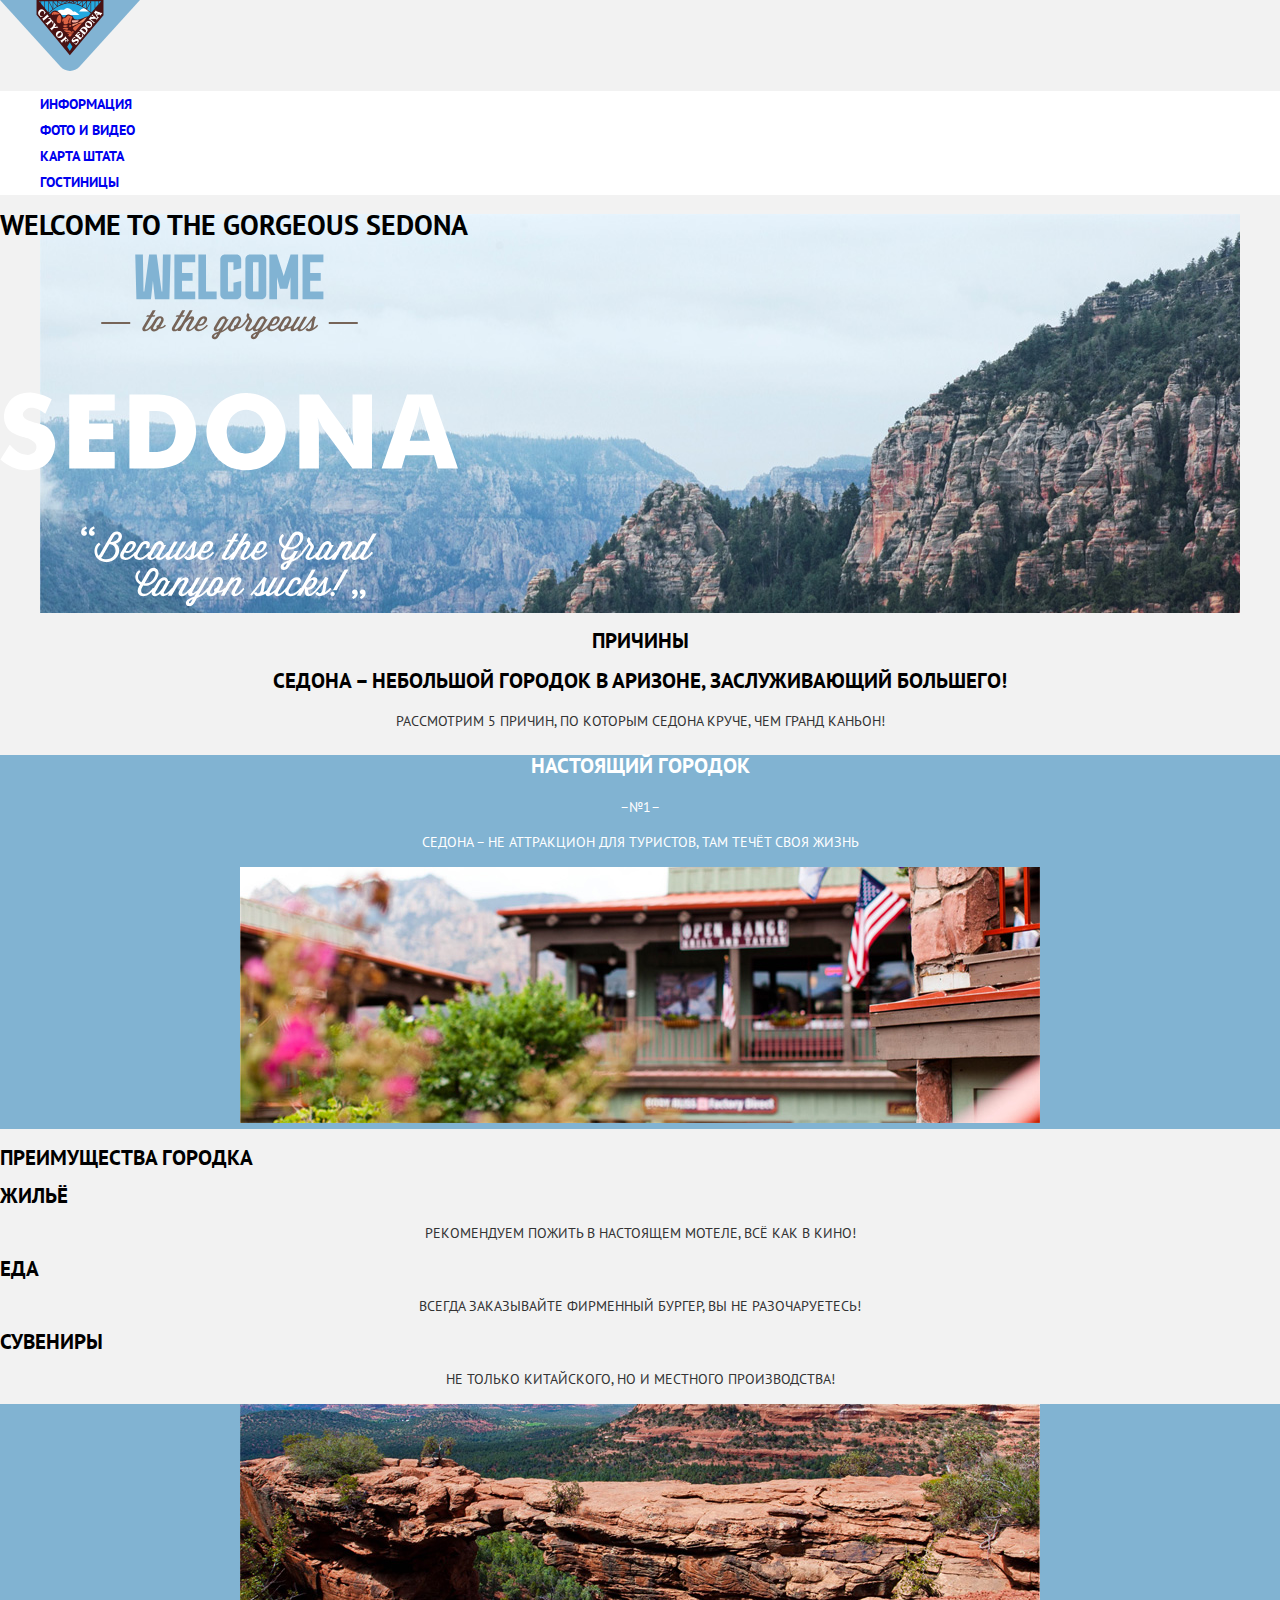
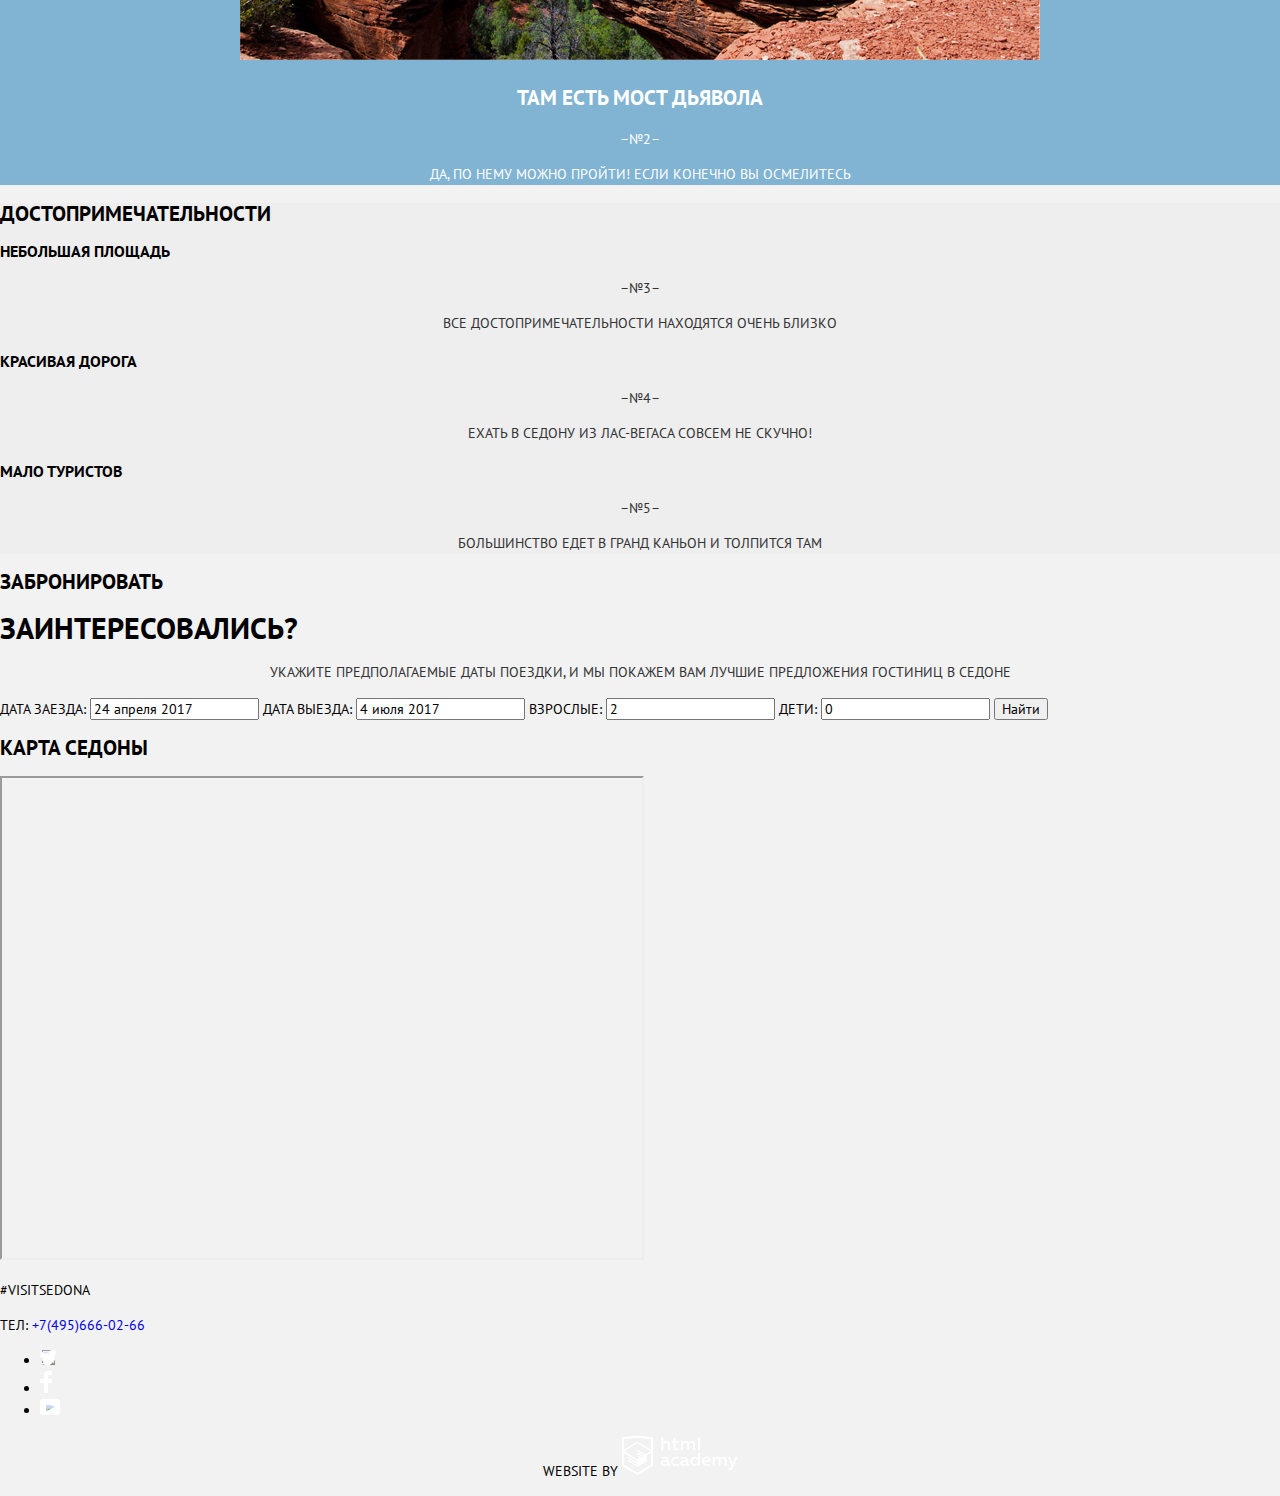
==== commit 0778662a: "Личный проект: завершаем базовую стилизацию" ====
--- a/index.html
+++ b/index.html
@@ -3,6 +3,9 @@
 <head>
   <meta charset="utf-8">
   <title> Главная HTML Academy: Седона</title>
+  <link href="https://fonts.googleapis.com/css?family=PT+Sans:400,700&display=swap&subset=cyrillic" rel="stylesheet">
+  <link href="css/normalize.css" rel="stylesheet">
+  <link href="css/style.css" rel="stylesheet">
 </head>
 <body>
   <header class="header">
@@ -14,7 +17,7 @@
         <li><a href="#">Информация</a></li>
         <li><a href="#">Фото и видео</a></li>
         <li><a href="#">Карта штата</a></li>
-        <li><a href="#">Гостиницы</a></li>
+        <li><a href="catalog.html">Гостиницы</a></li>
       </ul>
     </nav>
   </header>
@@ -30,7 +33,7 @@
     </section>
     <section class="reason-wrapper">
       <div class="reason">
-        <h3>Настоящий городок</h3>
+        <h3 class="h3-reason-wrapper">Настоящий городок</h3>
         <p>&ndash;&#8470;1&ndash;</p>
         <p>Седона &ndash; не аттракцион для туристов, там течёт своя жизнь</p>
       </div>
@@ -54,15 +57,16 @@
     <section class="reason-wrapper">
       <div class="reason">
         <img src="img/layer-5.jpg" width="800" height="256" alt="Мост дьявола">
-        <h3>Там есть мост дьявола</h3>
+        <h3 class="h3-reason-wrapper">Там есть мост дьявола</h3>
         <p>&ndash;&#8470;2&ndash;</p>
         <p>Да, по нему можно пройти! Если конечно вы осмелитесь</p>
       </div>
     </section>
-    <section class="sub-reason">
-      <h2 class="visually-hidden">Достопримечательности</h2>
-      <div class="reason">
-        <h3>Небольшая площадь</h3>
+    <div class="gray-background">
+      <section class="sub-reason">
+        <h2 class="visually-hidden">Достопримечательности</h2>
+        <div class="reason">
+          <h3>Небольшая площадь</h3>
           <p>&ndash;&#8470;3&ndash;</p>
           <p>Все достопримечательности находятся очень близко</p>
         </div>
@@ -77,8 +81,9 @@
           <p>Большинство едет в гранд каньон и толпится там</p>
         </div>
       </section>
-      <section class="check-in">
-        <h2 class="visually-hidden">Забронировать</h2>
+    </div>
+    <section class="check-in">
+      <h2 class="visually-hidden">Забронировать</h2>
         <b>Заинтересовались?</b>
         <p>Укажите предполагаемые даты поездки, и мы покажем вам лучшие предложения гостиниц в седоне</p>
         <form class="hotel-search" action="https://echo.htmlacademy.ru" method="get">
--- a/css/style.css
+++ b/css/style.css
@@ -0,0 +1,132 @@
+@import url('https://fonts.googleapis.com/css?family=PT+Sans:400,700&display=swap&subset=cyrillic');
+body {
+  margin: 0;
+  padding: 0;
+  font-family: "PT Sans", Arial, sans;
+
+  font-size: 14px;
+  line-height: 21px;
+  font-weight: 400;
+  text-transform: uppercase;
+  color: #000000;
+  background-color: #f2f2f2;
+}
+a {
+  text-decoration: none;
+}
+.header_nav {
+   font-weight: bold;
+   line-height: 26px;
+   color: #000000;
+   background-color: #ffffff;
+ }
+ .header_ul {
+   list-style: none;
+ }
+ .header_nav a:hover,
+ .header_nav a:focus {
+   background-color: #81b3d2;
+ }
+ .welcome {
+  background-image: url("../img/polygon.png"),
+  url("../img/background-photo.jpg");
+  background-position: top center;
+  background-repeat: no-repeat;
+}
+
+ .reasons {
+   text-align: center;
+ }
+ .reasons b {
+   font-size: 21px;
+   line-height: 26px;
+   font-weight: bold;
+   text-align: center;
+ }
+ .welcome_reasons {
+   font-size: 14px;
+   line-height: 26px;
+   color: #333333;
+ }
+.reason-wrapper {
+  background-color: #81b3d2;
+  font-size: 14px;
+  line-height: 21px;
+  text-align: center;
+  color: #ffffff;
+}
+.h3-reason-wrapper {
+  font-size: 21px;
+  line-height: 21px;
+  font-weight: bold;
+  text-align: center;
+}
+.sub-reason b {
+  font-size: 21px;
+  line-height: 21px;
+  font-weight: bold;
+  text-align: center;
+  color: #000000;
+}
+.sub-reason p {
+  font-size: 14px;
+  line-height: 21px;
+  text-align: center;
+  color: #333333;
+}
+.gray-background {
+  background-color: #eeeeee;
+}
+.check-in b {
+  font-size: 30px;
+  line-height: 36px;
+  font-weight: bold;
+  text-align: center;
+  color: #000000;
+}
+.check-in p {
+  font-size: 14px;
+  line-height: 24px;
+  text-align: center;
+  color: #333333;
+}
+.hotel_search submit {
+  background-color: #81b3d2;
+}
+.footer-tag a:hover,
+.footer-tag a:focus {
+  text-decoration: none;
+}
+.footer-tag ul {
+  text-align: center;
+  list-style: none;
+}
+.copyright-website {
+  text-align: center;
+}
+
+/*catalog*/
+.legend {
+
+}
+.hotel_name {
+  font-size: 21px;
+  font-weight: bold;
+  line-height: 26px;
+  text-align: left;
+}
+.hotel_description {
+  font-size: 14px;
+  line-height: 21px;
+  text-align: left;
+}
+.hotel_price {
+  font-size: 14px;
+  line-height: 21px;
+  text-align: left;
+}
+.mark {
+  font-size: 14px;
+  line-height: 21px;
+  text-align: center;
+}
